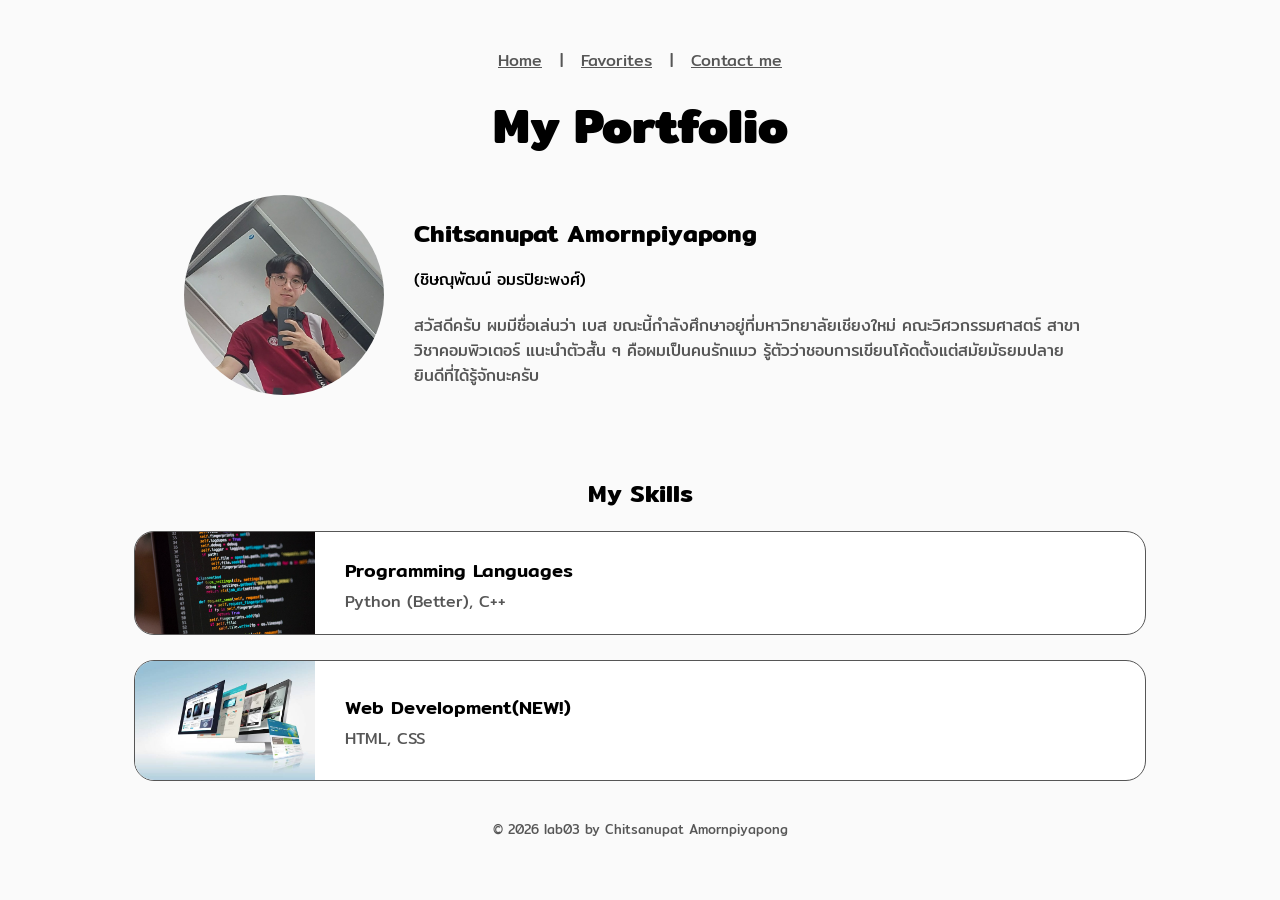
==== index.html @ a97b0b6c "v0.5" ====
<!doctype html>
<html lang="en">
  <head>
    <meta charset="UTF-8" />
    <meta name="viewport" content="width=device-width, initial-scale=1.0" />
    <title>My Portfolio</title>
    <link rel="preconnect" href="https://fonts.googleapis.com" />
    <link rel="preconnect" href="https://fonts.gstatic.com" crossorigin />
    <link
      href="https://fonts.googleapis.com/css2?family=Mitr:wght@200;300;400;500;600;700&family=Playpen+Sans+Thai:wght@100..800&display=swap"
      rel="stylesheet"
    />
    <link rel="stylesheet" href="style.css" />
  </head>
  <body>
    <header>
      <p style="text-align: center; margin-top: 3em; height: 0.5em">
        <a href="index.html">Home</a> &nbsp; | &nbsp;
        <a href="favorites.html">Favorites</a> &nbsp; | &nbsp;
        <a href="contact.html">Contact me</a>
      </p>
      <h1 style="text-align: center; height: 0.5em">My Portfolio</h1>
    </header>

    <div class="profile-container">
      <div style="flex-shrink: 0">
        <img src="profile.jpg" alt="Profile Picture" class="profile-img" />
      </div>

      <div class="profile-detail">
        <h2 style="height: 0.5em">Chitsanupat Amornpiyapong</h2>
        <h4 style="height: 0.5em">(ชิษณุพัฒน์ อมรปิยะพงศ์)</h4>
        <p>
          สวัสดีครับ ผมมีชื่อเล่นว่า เบส
          ขณะนี้กำลังศึกษาอยู่ที่มหาวิทยาลัยเชียงใหม่ คณะวิศวกรรมศาสตร์
          สาขาวิชาคอมพิวเตอร์ แนะนำตัวสั้น ๆ คือผมเป็นคนรักแมว
          รู้ตัวว่าชอบการเขียนโค้ดตั้งแต่สมัยมัธยมปลาย ยินดีที่ได้รู้จักนะครับ
        </p>
      </div>
    </div>

    <h2 style="text-align: center">My Skills</h2>
    <div class="card">
      <img src="coding.jpg" alt="coding" class="card-img" />
      <div class="card-content">
        <h3 style="height: 0em">Programming Languages</h3>
        <p>Python (Better), C++</p>
      </div>
    </div>
    &nbsp;
    <div class="card">
      <img src="web.jpg" alt="web" class="card-img" />
      <div class="card-content">
        <h3 style="height: 0em">Web Development(NEW!)</h3>
        <p>HTML, CSS</p>
      </div>
    </div>

    <footer style="text-align: center; margin-top: 3em; height: 0.5em; font-size: 0.8em">
      <p>&copy; 2026 lab03 by Chitsanupat Amornpiyapong</p>
    </footer>
  </body>
</html>
---- style.css ----
.container {
  margin: 0 auto;
  max-width: 800px;
  padding: 20px;
  border: 4px solid #818181;
  background-color: #e4e4e4;
  border-radius: 15px;
}

.profile-container {
  display: flex;
  align-items: center;
  padding: 50px;
  gap: 30px;
  margin: 0 10% 0 10%;
}

.profile-img {
  height: 200px;
  width: 200px;
  border-radius: 50%;
  object-fit: cover;
}

.profile-detail {
  display: flex;
  flex-direction: column;
  justify-content: center;
}

.card {
  display: flex;
  align-items: center;
  background-color: #ffffff; 
  padding-right: 40px;
  margin: 0 10% 0 10%;
  border-radius: 20px;
  overflow: hidden; 
  border: 1px solid #565656; 
  gap: 30px;
}

.card-img {
  width: 180px;
  height: auto;
  object-fit: cover;
  flex-shrink: 0;
}

.card-content {
  display: flex;
  flex-direction: column;
  text-align: left;
}

body {
  font-family: "Mitr", sans-serif;
  background-color: #fafafa;
}

h1 {
  font-weight: 700;
  font-size: 3rem;
}
h2 {
  font-weight: 600;
}
h3 {
  font-weight: 500;
}
h4 {
  font-weight: 400;
}
h5 {
  font-weight: 300;
}
h6 {
  font-weight: 200;
}
p {
  font-weight: 400;
  color: #565656;
}
a {
  color: #565656;
}
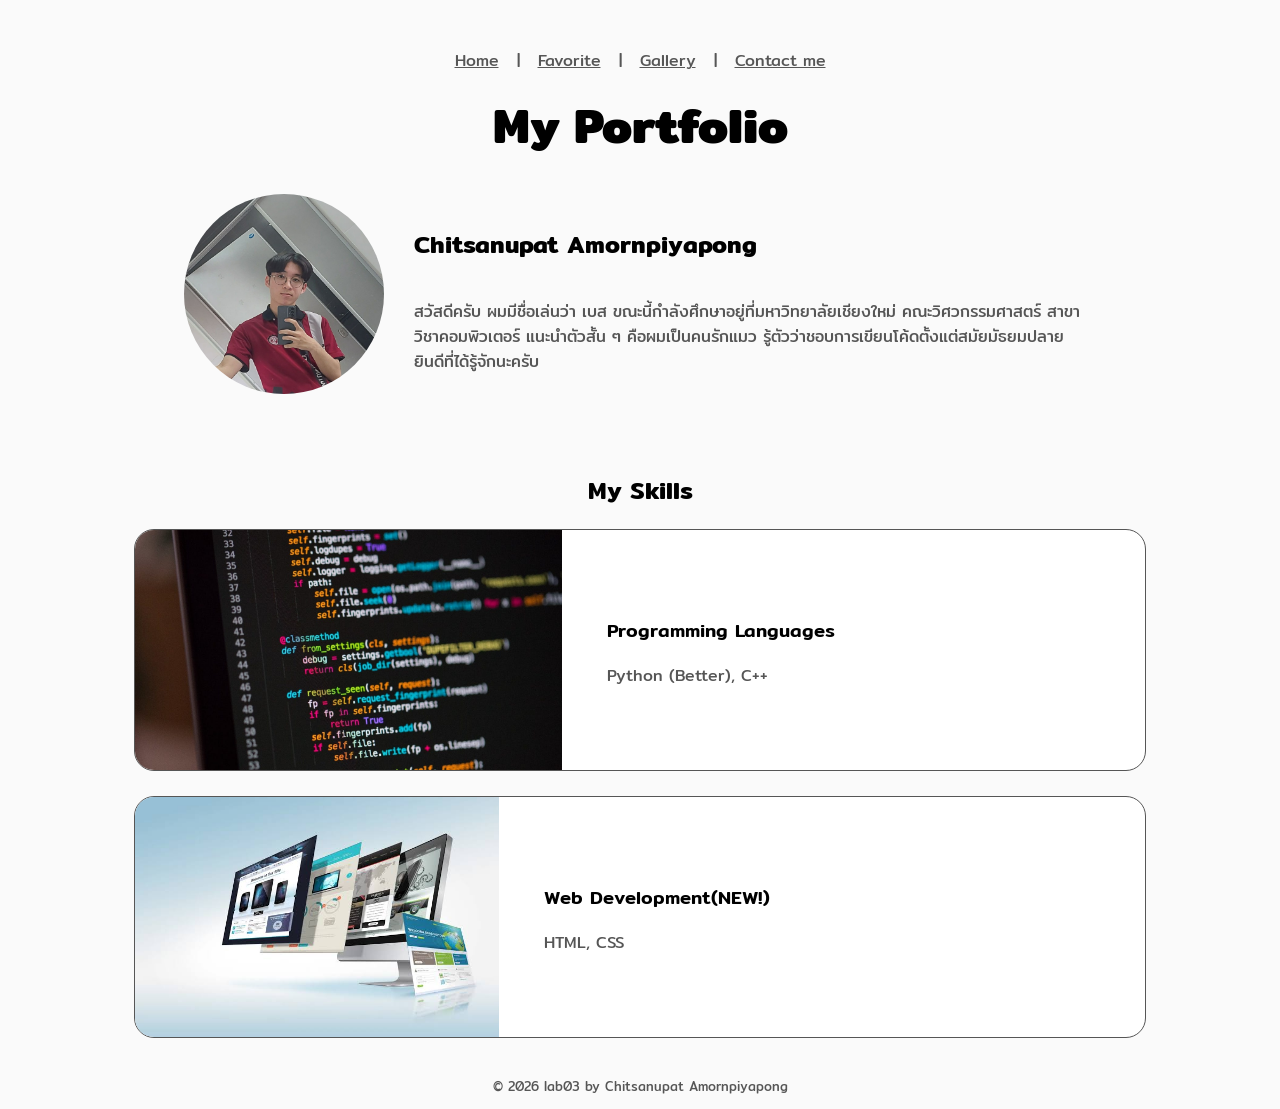
==== commit 41b70b3d: "v.1" ====
--- a/index.html
+++ b/index.html
@@ -16,7 +16,8 @@
     <header>
       <p style="text-align: center; margin-top: 3em; height: 0.5em">
         <a href="index.html">Home</a> &nbsp; | &nbsp;
-        <a href="favorites.html">Favorites</a> &nbsp; | &nbsp;
+        <a href="favorite.html">Favorite</a> &nbsp; | &nbsp;
+        <a href="gallery.html">Gallery</a> &nbsp; | &nbsp;
         <a href="contact.html">Contact me</a>
       </p>
       <h1 style="text-align: center; height: 0.5em">My Portfolio</h1>
@@ -24,12 +25,15 @@
 
     <div class="profile-container">
       <div style="flex-shrink: 0">
-        <img src="profile.jpg" alt="Profile Picture" class="profile-img" />
+        <img
+          src="image/profile.jpg"
+          alt="Profile Picture"
+          class="profile-img"
+        />
       </div>
 
       <div class="profile-detail">
-        <h2 style="height: 0.5em">Chitsanupat Amornpiyapong</h2>
-        <h4 style="height: 0.5em">(ชิษณุพัฒน์ อมรปิยะพงศ์)</h4>
+        <h2>Chitsanupat Amornpiyapong</h2>
         <p>
           สวัสดีครับ ผมมีชื่อเล่นว่า เบส
           ขณะนี้กำลังศึกษาอยู่ที่มหาวิทยาลัยเชียงใหม่ คณะวิศวกรรมศาสตร์
@@ -41,22 +45,22 @@
 
     <h2 style="text-align: center">My Skills</h2>
     <div class="card">
-      <img src="coding.jpg" alt="coding" class="card-img" />
-      <div class="card-content">
-        <h3 style="height: 0em">Programming Languages</h3>
+      <img src="image/coding.jpg" alt="coding" class="card-img" />
+      <div class="gallery-content">
+        <h3>Programming Languages</h3>
         <p>Python (Better), C++</p>
       </div>
     </div>
     &nbsp;
     <div class="card">
-      <img src="web.jpg" alt="web" class="card-img" />
-      <div class="card-content">
-        <h3 style="height: 0em">Web Development(NEW!)</h3>
+      <img src="image/web.jpg" alt="web" class="card-img" />
+      <div class="gallery-content">
+        <h3>Web Development(NEW!)</h3>
         <p>HTML, CSS</p>
       </div>
     </div>
 
-    <footer style="text-align: center; margin-top: 3em; height: 0.5em; font-size: 0.8em">
+    <footer style="text-align: center; margin-top: 3em; font-size: 0.8em">
       <p>&copy; 2026 lab03 by Chitsanupat Amornpiyapong</p>
     </footer>
   </body>
--- a/style.css
+++ b/style.css
@@ -25,24 +25,56 @@
 .profile-detail {
   display: flex;
   flex-direction: column;
+  flex-wrap: wrap;
   justify-content: center;
+}
+
+.gallery-container {
+  display: flex;
+  flex-direction: row;
+  flex-wrap: wrap;
+  justify-content: center;
+  gap: 20px;
+  padding: 20px;
+}
+
+.gallery-card {
+  display: flex;
+  flex-direction: column;
+  background-color: #ffffff;
+  width: 280px;
+  margin: 0;
+  border-radius: 20px;
+  overflow: hidden;
+  border: 1px solid #565656;
+  gap: 10px;
+}
+
+.gallery-img {
+  width: 300px;
+  height: 600px;
+  object-fit: cover;
+}
+
+.gallery-content {
+  padding: 15px;
 }
 
 .card {
   display: flex;
   align-items: center;
-  background-color: #ffffff; 
+  background-color: #ffffff;
   padding-right: 40px;
   margin: 0 10% 0 10%;
   border-radius: 20px;
-  overflow: hidden; 
-  border: 1px solid #565656; 
+  overflow: hidden;
+  border: 1px solid #565656;
   gap: 30px;
 }
 
 .card-img {
-  width: 180px;
-  height: auto;
+  height: 100%;
+  max-height: 240px;
   object-fit: cover;
   flex-shrink: 0;
 }
@@ -50,7 +82,17 @@
 .card-content {
   display: flex;
   flex-direction: column;
+  flex-wrap: wrap;
   text-align: left;
+  margin: 20px;
+}
+
+.card-h3-a {
+  font-weight: 500;
+  font-weight: 500;
+  font-size: large;
+  text-decoration: none;
+  color: black;
 }
 
 body {
@@ -81,6 +123,20 @@
   font-weight: 400;
   color: #565656;
 }
+span {
+  font-weight: 400;
+  color: #565656;
+}
 a {
   color: #565656;
-}+}
+
+@media (max-width: 768px) {
+  .profile-container {
+    flex-direction: column;
+    text-align: center;
+  }
+  img.card-img {
+    display: none;
+  }
+}
